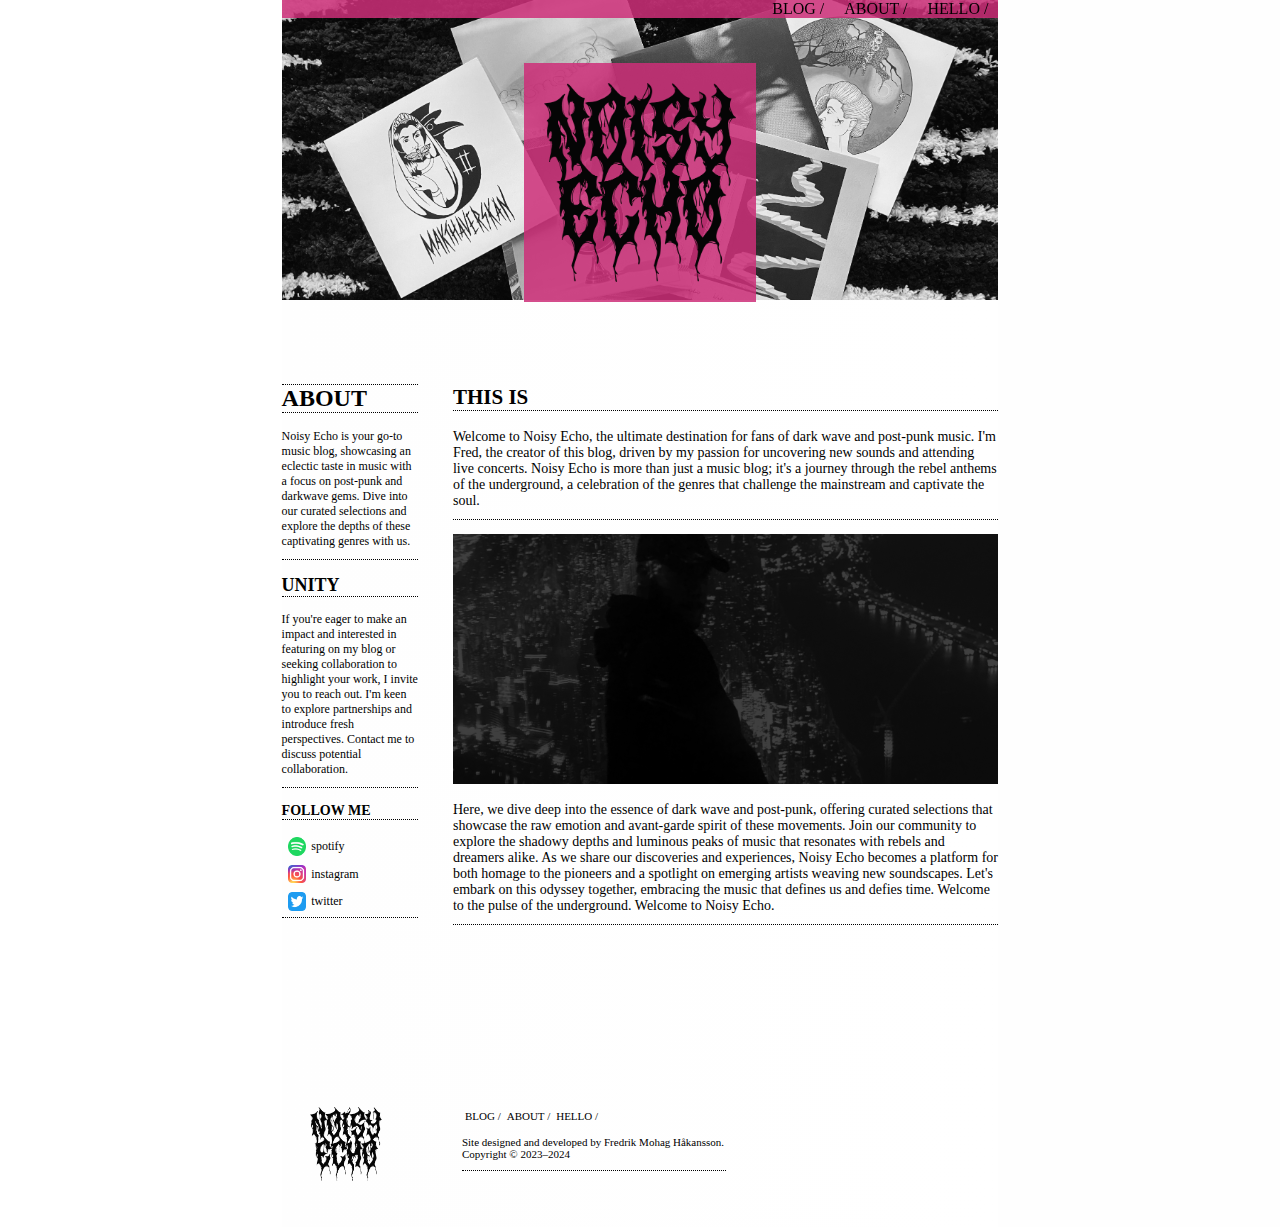
==== about.html @ 01b757f7 "latest" ====
<!DOCTYPE html>
<html lang="en">
  <head>
    <meta charset="UTF-8" />
    <meta http-equiv="X-UA-Compatible" content="IE=edge" />
    <meta name="viewport" content="width=device-width, initial-scale=1.0" />
    <title>NOIZY - Dark Wave and Post-Punk Music Journey</title>

    <meta
      name="description"
      content="Embark on a Dark Wave and Post-Punk Odyssey. Explore the Rebel Anthems of the Underground with NOIZY."
    />

    <link rel="canonical" href="https://www.yourwebsite.com/" />

    <link rel="icon" href="/favicon.ico" type="image/x-icon" />

    <meta property="og:type" content="website" />
    <meta
      property="og:title"
      content="NOIZY - Dark Wave and Post-Punk Music Journey"
    />
    <meta
      property="og:description"
      content="Embark on a Dark Wave and Post-Punk Odyssey. Explore the Rebel Anthems of the Underground with NOIZY."
    />
    <meta
      property="og:image"
      content="https://www.yourwebsite.com/path/to/image.jpg"
    />
    <meta property="og:url" content="https://www.yourwebsite.com/" />

    <meta name="twitter:card" content="summary_large_image" />
    <meta
      name="twitter:title"
      content="NOIZY - Dark Wave and Post-Punk Music Journey"
    />
    <meta
      name="twitter:description"
      content="Embark on a Dark Wave and Post-Punk Odyssey. Explore the Rebel Anthems of the Underground with NOIZY."
    />
    <meta
      name="twitter:image"
      content="https://www.yourwebsite.com/path/to/twitter-image.jpg"
    />
    <link rel="preload" href="/CSS/styles.css" as="style" />
    <link rel="preload" href="/CSS/media.css" as="style" />
    <link href="/CSS/styles.css" rel="stylesheet" />
    <link href="/CSS/media.css" rel="stylesheet" />
    <!-- Hotjar Tracking Code for NOiZY ECHO -->
    <script>
      (function (h, o, t, j, a, r) {
        h.hj =
          h.hj ||
          function () {
            (h.hj.q = h.hj.q || []).push(arguments);
          };
        h._hjSettings = { hjid: 3864520, hjsv: 6 };
        a = o.getElementsByTagName("head")[0];
        r = o.createElement("script");
        r.async = 1;
        r.src = t + h._hjSettings.hjid + j + h._hjSettings.hjsv;
        a.appendChild(r);
      })(window, document, "https://static.hotjar.com/c/hotjar-", ".js?sv=");
    </script>
  </head>

  <body>
    <header>
      <nav id="stickyMenu" class="menu-container">
        <a href="blog.html" class="active">BLOG /</a>
        <a href="about.html" class="active">ABOUT /</a>
        <a href="hello.html" class="active">HELLO /</a>
      </nav>
    </header>
    <img
      class="hello-image"
      src="images/hello-image.jpeg"
      alt="Background image vinyl"
    />
    <div class="noizy-container">
      <img
        class="logo-image"
        src="images/logo.png"
        alt="Blog logo"
        id="logoImage"
      />
    </div>
    <div class="main-container">
      <div class="left-info">
        <h1>ABOUT</h1>
        <p>
          Noisy Echo is your go-to music blog, showcasing an eclectic taste in
          music with a focus on post-punk and darkwave gems. Dive into our
          curated selections and explore the depths of these captivating genres
          with us.
        </p>
        <h2>UNITY</h2>
        <p>
          If you're eager to make an impact and interested in featuring on my
          blog or seeking collaboration to highlight your work, I invite you to
          reach out. I'm keen to explore partnerships and introduce fresh
          perspectives. Contact me to discuss potential collaboration.
        </p>
        <h3>FOLLOW ME</h3>
        <div class="social-container">
          <div class="icon-with-text">
            <a
              href="https://open.spotify.com/playlist/1L7BJdzSOcYXVCNUEA7oBr?si=C69chwOAQ4y44TJrGymy6A&pi=e-hq9MyttwQX-A"
              target="_blank"
            >
              <img src="images/spotify.png" alt="spotify" class="socials" />
              <span class="text">spotify</span>
            </a>
          </div>

          <div class="icon-with-text">
            <a
              href="https://www.instagram.com/fyrklang?igsh=MXF0a2hxem05bndqdg%3D%3D&utm_source=qr"
              target="_blank"
            >
              <img src="images/instagram.png" alt="instagram" class="socials" />
              <span class="text">instagram</span>
            </a>
          </div>

          <div class="icon-with-text">
            <a href="https://twitter.com/?lang=sv" target="_blank">
              <img src="images/twitter.png" alt="twitter" class="socials" />
              <span class="text">twitter</span>
            </a>
          </div>
        </div>
      </div>

      <div class="main-info">
        <h2>THIS IS</h2>
        <p>
          Welcome to Noisy Echo, the ultimate destination for fans of dark wave
          and post-punk music. I'm Fred, the creator of this blog, driven by my
          passion for uncovering new sounds and attending live concerts. Noisy
          Echo is more than just a music blog; it's a journey through the rebel
          anthems of the underground, a celebration of the genres that challenge
          the mainstream and captivate the soul.
        </p>
        <img
          class="about-image"
          src="images/about%20image2.jpg"
          alt="Image showcasing the blog's creater"
        />
        <p>
          Here, we dive deep into the essence of dark wave and post-punk,
          offering curated selections that showcase the raw emotion and
          avant-garde spirit of these movements. Join our community to explore
          the shadowy depths and luminous peaks of music that resonates with
          rebels and dreamers alike. As we share our discoveries and
          experiences, Noisy Echo becomes a platform for both homage to the
          pioneers and a spotlight on emerging artists weaving new soundscapes.
          Let's embark on this odyssey together, embracing the music that
          defines us and defies time. Welcome to the pulse of the underground.
          Welcome to Noisy Echo.
        </p>
      </div>
    </div>
    <iframe
      src="https://open.spotify.com/embed/playlist/1L7BJdzSOcYXVCNUEA7oBr"
      class="spotify-embed"
      allow="encrypted-media"
    ></iframe>
    <footer>
      <div class="footer-container">
        <img
          class="footer-logo"
          src="images/logo.png"
          alt="blog image footer"
          id="footerImage"
        />
        <div class="footer-text">
          <div class="footer-menu">
            <a href="blog.html" class="active">BLOG /</a>
            <a href="about.html" class="active">ABOUT /</a>
            <a href="hello.html" class="active">HELLO /</a>
          </div>
          <p>
            Site designed and developed by Fredrik Mohag Håkansson. Copyright ©
            2023–2024
          </p>
        </div>
      </div>
      <div class="footer-icons">
        <div class="icons-footer">
          <a
            href="https://open.spotify.com/playlist/1L7BJdzSOcYXVCNUEA7oBr?si=C69chwOAQ4y44TJrGymy6A&pi=e-hq9MyttwQX-A"
            target="_blank"
          >
            <img
              src="images/spotify.png"
              alt="spotify"
              class="footer-socials"
            />
          </a>
        </div>
        <div class="icons-footer">
          <a
            href="https://www.instagram.com/fyrklang?igsh=MXF0a2hxem05bndqdg%3D%3D&utm_source=qr"
            target="_blank"
          >
            <img
              src="images/instagram.png"
              alt="instagram"
              class="footer-socials"
            />
          </a>
        </div>
        <div class="icons-footer">
          <a href="https://twitter.com/?lang=sv" target="_blank">
            <img
              src="images/twitter.png"
              alt="twitter"
              class="footer-socials"
            />
          </a>
        </div>
      </div>
    </footer>
    <script src="JS/logo.js"></script>
  </body>
</html>
---- CSS/styles.css ----
body,
html {
  background-image: linear-gradient(
    to right,
    rgb(255, 255, 255) 22%,
    rgb(254, 254, 254) 22%,
    rgb(255, 255, 255) 78%,
    rgb(254, 254, 254) 78%
  );
  height: 100%;
  margin: 0 auto;
  padding: 0 auto;
}
p {
  border-bottom: 1px dotted black;
  padding-bottom: 10px;
}

h1 {
  border-bottom: 1px dotted black;
  border-top: 1px dotted black;
}
h2,
h3 {
  border-bottom: 1px dotted black;
}

/* JS:style */
.post {
  margin-bottom: 100px;
}
.read-more-link {
  float: right;
  border-bottom: 1px dotted black;
}

header {
  background-color: rgba(205, 47, 121, 0.854);
  margin-left: 22%;
  margin-right: 22%;
  position: relative;
}

nav.menu-container {
  display: flex;
  justify-content: flex-end;
  width: 56%;
  position: fixed;
  background-color: rgba(205, 47, 121, 0.854);
  z-index: 1000;
  transition: top 0.3s;
}

nav.menu-container a {
  display: flex;
  margin: 0 10px;
  text-decoration: none;
  color: black;
  font-size: 16px;
}

.logo-container {
  display: flex;
  position: absolute;
  z-index: 2;
  margin-top: -13%;
  margin-left: 22%;
  margin-right: 22%;
  margin-bottom: 5%;
}

.logo-image {
  background-color: rgba(205, 47, 121, 0.854);
  width: 15%;
  height: 15%;
  margin-top: -19%;
  padding: 20px;
  cursor: pointer;
  z-index: 3;
}
.noizy-container {
  display: flex;
  justify-content: center;
  align-items: center;
}
/* footer */
footer {
  margin-left: 22%;
  margin-right: 22%;
}
.footer-container {
  display: flex;
}
.footer-logo {
  width: 10%;
  height: 10%;
  margin-left: 4%;
  margin-top: 2%;
  cursor: pointer;
}
.footer-text {
  font-size: 11px;
  padding-left: 80px;
  margin-top: 2%;
  margin-right: 38%;
}
.footer-menu {
  display: flex;
}
.footer-menu a {
  color: black;
  text-decoration: none;
}

.main-container {
  display: flex;
  margin-left: 22%;
  margin-right: 22%;
  margin-top: 5%;
  height: auto;
  margin-bottom: 12%;
}
.main-info {
  flex: 4;
  font-size: 14px;
  padding-left: 15px;
}
.main-info p {
  text-align: left;
}
.bottom-text {
  display: flex;
  justify-content: space-between;
  align-items: center;
}
.back-top,
.back-index {
  cursor: pointer;
}

.left-info {
  flex: 1;
  font-size: 12px;
  text-align: left;
  padding-right: 20px;
}
.social-container {
  border-bottom: 1px dotted black;
  text-align: left;
}

.socials {
  width: 15%;
  height: 15%;
  margin-right: 5px;
}

.icon-with-text,
a {
  display: flex;
  align-items: center;
  margin: 3px;
  text-decoration: none;
  text-align: left;
  color: black;
}
.right-info {
  flex: 1;
  font-size: 10px;
  padding-right: 5px;
}

.dates {
  position: relative;
  display: inline-block;
  top: -340px;
  left: 500px;
}
/* Spotify playlist */
.spotify-embed {
  position: absolute;

  right: 3%;
  width: 30%;
  height: 15%;
  border: none;
}
.newsletter-container {
  position: fixed;
  left: 50%;
  top: 20%;
  width: 300px;
  background-color: white;
  padding: 20px;
  box-shadow: 0px 0px 10px 0px rgba(0, 0, 0, 0.5);
  z-index: 1001;
  transform: translateX(-50%);
}
#overlay {
  position: fixed;
  top: 0;
  left: 0;
  width: 100%;
  height: 100%;
  background-color: rgba(0, 0, 0, 0.5);
  z-index: 1000;
}
.closing-tag {
  width: 20px;
  height: 20px;
  position: absolute;
  top: 10px;
  right: 10px;
  cursor: pointer;
}

/* Contact form */
.form-container {
  display: flex;
  justify-content: center; /* Center the content horizontally */
  padding: 20px;
}

form {
  max-width: 250px;
}

input[type="text"],
input[type="email"],
textarea {
  width: 100%;
  padding: 8px;
  margin-bottom: 5px;
  border: 1px dotted black;
  border-radius: 5px;
  font-size: 1em;
}

label {
  display: block;
  margin-bottom: 5px;
  font-size: 0.875em;
}

.error {
  color: rgba(205, 47, 122, 1);
  font-size: 0.75em;
}

button {
  margin-bottom: 50%;
  background-color: black;
  color: white;
  padding: 8px 16px;
  border: none;
  border-radius: 5px;
  cursor: pointer;
  font-size: 0.875em;
}

button:hover {
  background-color: rgba(205, 47, 122, 1);
}

/* Carousel */
.carousel {
  position: relative;
  max-width: 600px;
  overflow: hidden;
  margin-bottom: 100px;
}

.carousel-slides .slide {
  position: relative;
  width: 100%;
  text-align: center;
}

.carousel-slides .slide img {
  width: 101%;
  height: 400px;
  object-fit: cover;
}
.title-overlay {
  position: absolute;
  top: 50%;
  left: 3px;
  width: 100%;
  background-color: rgba(152, 128, 128, 0.5);
  color: rgb(0, 0, 0);
  padding: 10px;
  text-align: center;
  overflow: hidden;
  white-space: nowrap;
  text-overflow: ellipsis;
  transform: translateY(-50%);
}

.prev,
.next {
  cursor: pointer;
  position: absolute;
  top: 50%;
  transform: translateY(-50%);
  background-color: rgba(197, 116, 173, 0.5);
  color: rgb(5, 5, 5);
  border: none;
  padding: 10px;
  z-index: 100;
}

.prev {
  left: 3px;
}
.next {
  right: 0px;
}

/* Images */
.hello-image {
  position: relative;
  z-index: 1;
  margin-left: 22%;
  width: 56%;
  height: 300px;
  filter: grayscale(100%);
  transition: filter 1s ease;
}

.hello-image:hover {
  filter: grayscale(0%);
}
img {
  width: 100%;
  height: 100%;
  object-fit: cover;
}
/* About */
.about-image {
  width: 100%;
  height: 250px;
  filter: grayscale(100%) brightness(25%);
  transition: filter 2s ease;
}
.about-image:hover {
  filter: grayscale(0%);
}
img {
  width: 100%;
  height: 100%;
  object-fit: cover;
}
#scrollToTopContainer {
  position: fixed;
  bottom: 5px;
  left: 50%;
  transform: translateX(-50%);
  cursor: pointer;
  z-index: 1000;
}

#scrollToTopImage {
  width: 30px;
  height: 30px;
  display: block;
}
---- CSS/media.css ----
@media (max-width: 768px) {
  header {
    margin-left: 0%;
    margin-right: 0%;
  }
  nav.menu-container {
    width: 100%;
  }
  .hello-image {
    margin-left: 0%;
    width: 100%;
  }
  .logo-image {
    width: 40%;
    height: 40%;
    margin-top: -80%;
  }
  .logo-container {
    margin-left: 0%;
    margin-right: 0%;
  }

  /* footer */
  footer {
    margin-left: 0%;
    margin-right: 0%;
  }
  .footer-text {
    font-size: 11px;
    margin-right: 10%;
    padding-left: 20px;
  }
  .footer-logo {
    margin-top: 3%;
  }
  .footer-icons {
    display: flex;
    margin-left: 210px;
    margin-top: -76px;
  }
  .icons-footer {
    margin: 0 13px;
  }
  .footer-socials {
    width: 10px;
    height: auto;
    display: inline-block;
  }
  .main-container {
    margin-top: 10%;
    margin-left: 0%;
    margin-right: 4%;
  }
  .left-info {
    display: none;
  }

  /* Spotify playlist */
  .spotify-embed {
    display: none;
  }
  /* Newsletter */
  .newsletter-container {
    width: 180px;
    padding: 30px;
  }
  /* Carousel */
  .title-overlay {
    width: 92%;
  }

  .modal-content {
    width: 100%;
    height: 40%;
    position: absolute;
    top: 50%;
    left: 50%;
    transform: translate(-50%, -50%);
    -webkit-transform: translate(-50%, -50%);
  }
  #scrollToTopContainer {
    position: fixed;
    bottom: 2px;
    right: 50%;
  }
}
@media (min-width: 768px) {
  .footer-icons {
    display: none;
  }
}
---- CSS/styles.css ----
body,
html {
  background-image: linear-gradient(
    to right,
    rgb(255, 255, 255) 22%,
    rgb(254, 254, 254) 22%,
    rgb(255, 255, 255) 78%,
    rgb(254, 254, 254) 78%
  );
  height: 100%;
  margin: 0 auto;
  padding: 0 auto;
}
p {
  border-bottom: 1px dotted black;
  padding-bottom: 10px;
}

h1 {
  border-bottom: 1px dotted black;
  border-top: 1px dotted black;
}
h2,
h3 {
  border-bottom: 1px dotted black;
}

/* JS:style */
.post {
  margin-bottom: 100px;
}
.read-more-link {
  float: right;
  border-bottom: 1px dotted black;
}

header {
  background-color: rgba(205, 47, 121, 0.854);
  margin-left: 22%;
  margin-right: 22%;
  position: relative;
}

nav.menu-container {
  display: flex;
  justify-content: flex-end;
  width: 56%;
  position: fixed;
  background-color: rgba(205, 47, 121, 0.854);
  z-index: 1000;
  transition: top 0.3s;
}

nav.menu-container a {
  display: flex;
  margin: 0 10px;
  text-decoration: none;
  color: black;
  font-size: 16px;
}

.logo-container {
  display: flex;
  position: absolute;
  z-index: 2;
  margin-top: -13%;
  margin-left: 22%;
  margin-right: 22%;
  margin-bottom: 5%;
}

.logo-image {
  background-color: rgba(205, 47, 121, 0.854);
  width: 15%;
  height: 15%;
  margin-top: -19%;
  padding: 20px;
  cursor: pointer;
  z-index: 3;
}
.noizy-container {
  display: flex;
  justify-content: center;
  align-items: center;
}
/* footer */
footer {
  margin-left: 22%;
  margin-right: 22%;
}
.footer-container {
  display: flex;
}
.footer-logo {
  width: 10%;
  height: 10%;
  margin-left: 4%;
  margin-top: 2%;
  cursor: pointer;
}
.footer-text {
  font-size: 11px;
  padding-left: 80px;
  margin-top: 2%;
  margin-right: 38%;
}
.footer-menu {
  display: flex;
}
.footer-menu a {
  color: black;
  text-decoration: none;
}

.main-container {
  display: flex;
  margin-left: 22%;
  margin-right: 22%;
  margin-top: 5%;
  height: auto;
  margin-bottom: 12%;
}
.main-info {
  flex: 4;
  font-size: 14px;
  padding-left: 15px;
}
.main-info p {
  text-align: left;
}
.bottom-text {
  display: flex;
  justify-content: space-between;
  align-items: center;
}
.back-top,
.back-index {
  cursor: pointer;
}

.left-info {
  flex: 1;
  font-size: 12px;
  text-align: left;
  padding-right: 20px;
}
.social-container {
  border-bottom: 1px dotted black;
  text-align: left;
}

.socials {
  width: 15%;
  height: 15%;
  margin-right: 5px;
}

.icon-with-text,
a {
  display: flex;
  align-items: center;
  margin: 3px;
  text-decoration: none;
  text-align: left;
  color: black;
}
.right-info {
  flex: 1;
  font-size: 10px;
  padding-right: 5px;
}

.dates {
  position: relative;
  display: inline-block;
  top: -340px;
  left: 500px;
}
/* Spotify playlist */
.spotify-embed {
  position: absolute;

  right: 3%;
  width: 30%;
  height: 15%;
  border: none;
}
.newsletter-container {
  position: fixed;
  left: 50%;
  top: 20%;
  width: 300px;
  background-color: white;
  padding: 20px;
  box-shadow: 0px 0px 10px 0px rgba(0, 0, 0, 0.5);
  z-index: 1001;
  transform: translateX(-50%);
}
#overlay {
  position: fixed;
  top: 0;
  left: 0;
  width: 100%;
  height: 100%;
  background-color: rgba(0, 0, 0, 0.5);
  z-index: 1000;
}
.closing-tag {
  width: 20px;
  height: 20px;
  position: absolute;
  top: 10px;
  right: 10px;
  cursor: pointer;
}

/* Contact form */
.form-container {
  display: flex;
  justify-content: center; /* Center the content horizontally */
  padding: 20px;
}

form {
  max-width: 250px;
}

input[type="text"],
input[type="email"],
textarea {
  width: 100%;
  padding: 8px;
  margin-bottom: 5px;
  border: 1px dotted black;
  border-radius: 5px;
  font-size: 1em;
}

label {
  display: block;
  margin-bottom: 5px;
  font-size: 0.875em;
}

.error {
  color: rgba(205, 47, 122, 1);
  font-size: 0.75em;
}

button {
  margin-bottom: 50%;
  background-color: black;
  color: white;
  padding: 8px 16px;
  border: none;
  border-radius: 5px;
  cursor: pointer;
  font-size: 0.875em;
}

button:hover {
  background-color: rgba(205, 47, 122, 1);
}

/* Carousel */
.carousel {
  position: relative;
  max-width: 600px;
  overflow: hidden;
  margin-bottom: 100px;
}

.carousel-slides .slide {
  position: relative;
  width: 100%;
  text-align: center;
}

.carousel-slides .slide img {
  width: 101%;
  height: 400px;
  object-fit: cover;
}
.title-overlay {
  position: absolute;
  top: 50%;
  left: 3px;
  width: 100%;
  background-color: rgba(152, 128, 128, 0.5);
  color: rgb(0, 0, 0);
  padding: 10px;
  text-align: center;
  overflow: hidden;
  white-space: nowrap;
  text-overflow: ellipsis;
  transform: translateY(-50%);
}

.prev,
.next {
  cursor: pointer;
  position: absolute;
  top: 50%;
  transform: translateY(-50%);
  background-color: rgba(197, 116, 173, 0.5);
  color: rgb(5, 5, 5);
  border: none;
  padding: 10px;
  z-index: 100;
}

.prev {
  left: 3px;
}
.next {
  right: 0px;
}

/* Images */
.hello-image {
  position: relative;
  z-index: 1;
  margin-left: 22%;
  width: 56%;
  height: 300px;
  filter: grayscale(100%);
  transition: filter 1s ease;
}

.hello-image:hover {
  filter: grayscale(0%);
}
img {
  width: 100%;
  height: 100%;
  object-fit: cover;
}
/* About */
.about-image {
  width: 100%;
  height: 250px;
  filter: grayscale(100%) brightness(25%);
  transition: filter 2s ease;
}
.about-image:hover {
  filter: grayscale(0%);
}
img {
  width: 100%;
  height: 100%;
  object-fit: cover;
}
#scrollToTopContainer {
  position: fixed;
  bottom: 5px;
  left: 50%;
  transform: translateX(-50%);
  cursor: pointer;
  z-index: 1000;
}

#scrollToTopImage {
  width: 30px;
  height: 30px;
  display: block;
}
---- CSS/media.css ----
@media (max-width: 768px) {
  header {
    margin-left: 0%;
    margin-right: 0%;
  }
  nav.menu-container {
    width: 100%;
  }
  .hello-image {
    margin-left: 0%;
    width: 100%;
  }
  .logo-image {
    width: 40%;
    height: 40%;
    margin-top: -80%;
  }
  .logo-container {
    margin-left: 0%;
    margin-right: 0%;
  }

  /* footer */
  footer {
    margin-left: 0%;
    margin-right: 0%;
  }
  .footer-text {
    font-size: 11px;
    margin-right: 10%;
    padding-left: 20px;
  }
  .footer-logo {
    margin-top: 3%;
  }
  .footer-icons {
    display: flex;
    margin-left: 210px;
    margin-top: -76px;
  }
  .icons-footer {
    margin: 0 13px;
  }
  .footer-socials {
    width: 10px;
    height: auto;
    display: inline-block;
  }
  .main-container {
    margin-top: 10%;
    margin-left: 0%;
    margin-right: 4%;
  }
  .left-info {
    display: none;
  }

  /* Spotify playlist */
  .spotify-embed {
    display: none;
  }
  /* Newsletter */
  .newsletter-container {
    width: 180px;
    padding: 30px;
  }
  /* Carousel */
  .title-overlay {
    width: 92%;
  }

  .modal-content {
    width: 100%;
    height: 40%;
    position: absolute;
    top: 50%;
    left: 50%;
    transform: translate(-50%, -50%);
    -webkit-transform: translate(-50%, -50%);
  }
  #scrollToTopContainer {
    position: fixed;
    bottom: 2px;
    right: 50%;
  }
}
@media (min-width: 768px) {
  .footer-icons {
    display: none;
  }
}
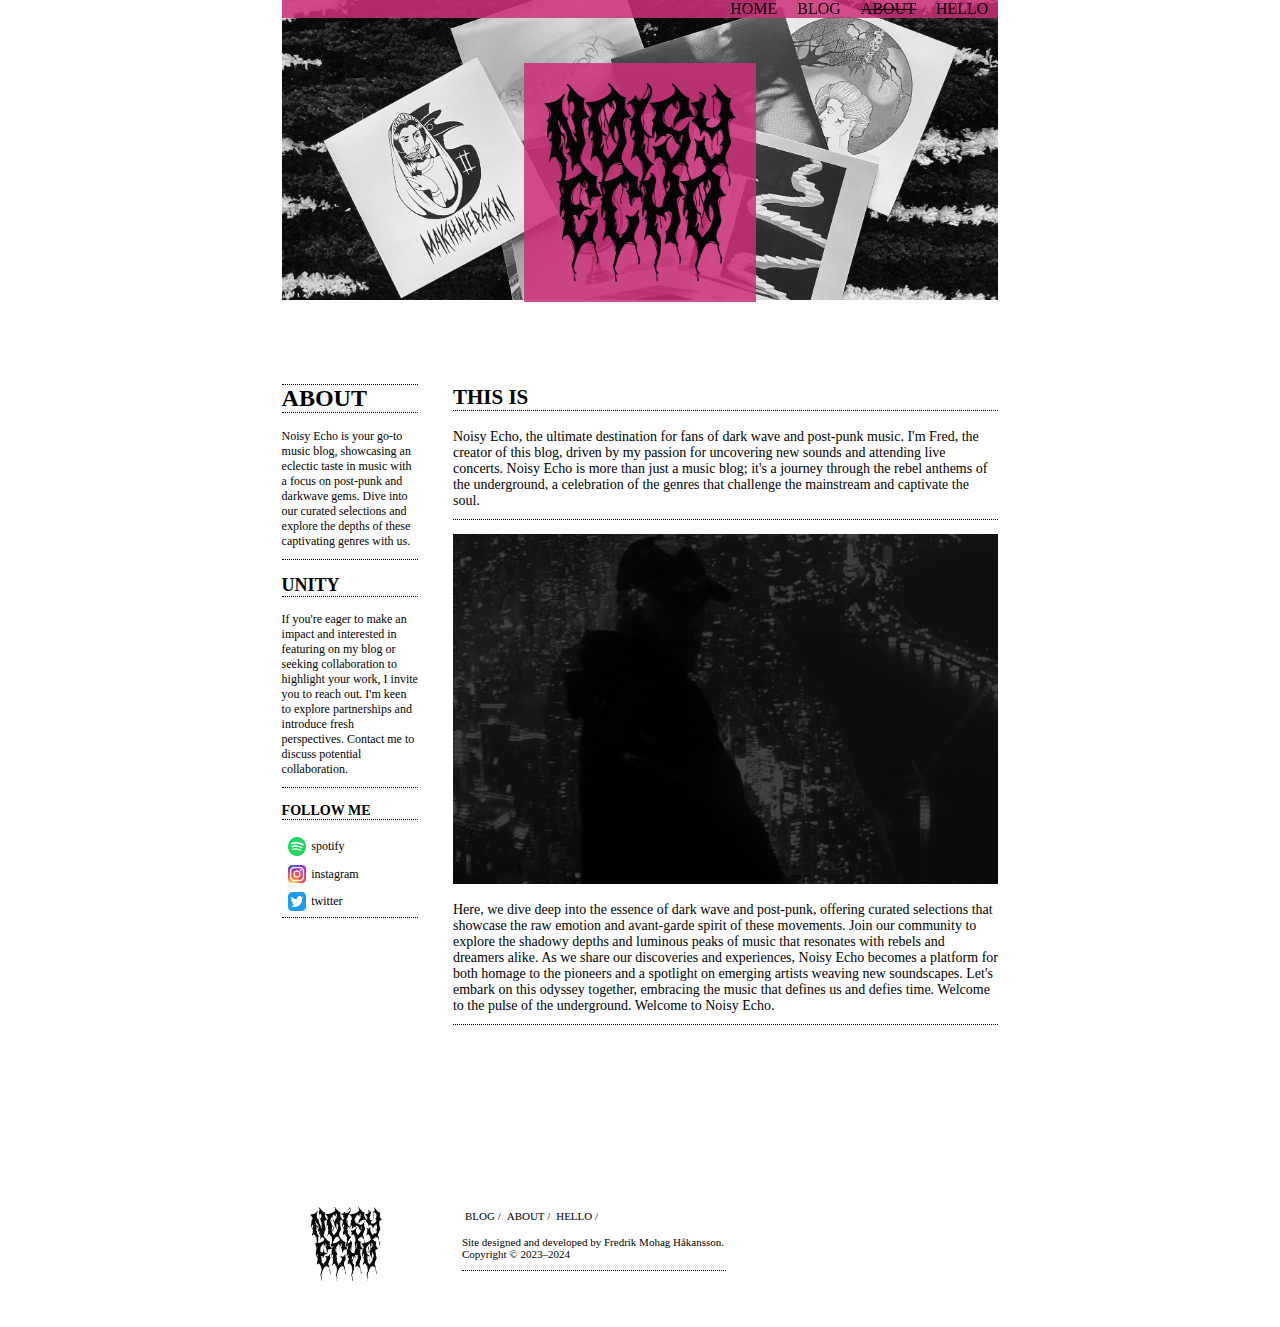
==== commit 155c36ae: "latest" ====
--- a/about.html
+++ b/about.html
@@ -5,16 +5,12 @@
     <meta http-equiv="X-UA-Compatible" content="IE=edge" />
     <meta name="viewport" content="width=device-width, initial-scale=1.0" />
     <title>NOIZY - Dark Wave and Post-Punk Music Journey</title>
-
     <meta
       name="description"
       content="Embark on a Dark Wave and Post-Punk Odyssey. Explore the Rebel Anthems of the Underground with NOIZY."
     />
-
     <link rel="canonical" href="https://www.yourwebsite.com/" />
-
     <link rel="icon" href="/favicon.ico" type="image/x-icon" />
-
     <meta property="og:type" content="website" />
     <meta
       property="og:title"
@@ -29,7 +25,6 @@
       content="https://www.yourwebsite.com/path/to/image.jpg"
     />
     <meta property="og:url" content="https://www.yourwebsite.com/" />
-
     <meta name="twitter:card" content="summary_large_image" />
     <meta
       name="twitter:title"
@@ -66,19 +61,21 @@
   </head>
 
   <body>
-    <header>
-      <nav id="stickyMenu" class="menu-container">
-        <a href="blog.html" class="active">BLOG /</a>
-        <a href="about.html" class="active">ABOUT /</a>
-        <a href="hello.html" class="active">HELLO /</a>
+    <header role="banner">
+      <nav id="stickyMenu" class="menu-container" role="navigation">
+        <a href="index.html" class="home-page">HOME</a>
+        <a href="blog.html" class="blog-page">BLOG</a>
+        <a href="about.html" class="crossed-page">ABOUT</a>
+        <a href="hello.html" class="hello-page">HELLO</a>
       </nav>
     </header>
     <img
       class="hello-image"
       src="images/hello-image.jpeg"
       alt="Background image vinyl"
-    />
-    <div class="noizy-container">
+      aria-hidden="true"
+    />
+    <div class="noizy-container" role="banner">
       <img
         class="logo-image"
         src="images/logo.png"
@@ -86,7 +83,7 @@
         id="logoImage"
       />
     </div>
-    <div class="main-container">
+    <div class="main-container" role="main">
       <div class="left-info">
         <h1>ABOUT</h1>
         <p>
@@ -108,6 +105,7 @@
             <a
               href="https://open.spotify.com/playlist/1L7BJdzSOcYXVCNUEA7oBr?si=C69chwOAQ4y44TJrGymy6A&pi=e-hq9MyttwQX-A"
               target="_blank"
+              aria-label="spotify"
             >
               <img src="images/spotify.png" alt="spotify" class="socials" />
               <span class="text">spotify</span>
@@ -118,6 +116,7 @@
             <a
               href="https://www.instagram.com/fyrklang?igsh=MXF0a2hxem05bndqdg%3D%3D&utm_source=qr"
               target="_blank"
+              aria-label="instagram"
             >
               <img src="images/instagram.png" alt="instagram" class="socials" />
               <span class="text">instagram</span>
@@ -125,7 +124,11 @@
           </div>
 
           <div class="icon-with-text">
-            <a href="https://twitter.com/?lang=sv" target="_blank">
+            <a
+              href="https://twitter.com/?lang=sv"
+              target="_blank"
+              aria-label="twitter"
+            >
               <img src="images/twitter.png" alt="twitter" class="socials" />
               <span class="text">twitter</span>
             </a>
@@ -133,11 +136,11 @@
         </div>
       </div>
 
-      <div class="main-info">
-        <h2>THIS IS</h2>
-        <p>
-          Welcome to Noisy Echo, the ultimate destination for fans of dark wave
-          and post-punk music. I'm Fred, the creator of this blog, driven by my
+      <div class="main-info" role="region" aria-labelledby="main-content">
+        <h2 id="main-content">THIS IS</h2>
+        <p>
+          Noisy Echo, the ultimate destination for fans of dark wave and
+          post-punk music. I'm Fred, the creator of this blog, driven by my
           passion for uncovering new sounds and attending live concerts. Noisy
           Echo is more than just a music blog; it's a journey through the rebel
           anthems of the underground, a celebration of the genres that challenge
@@ -146,7 +149,7 @@
         <img
           class="about-image"
           src="images/about%20image2.jpg"
-          alt="Image showcasing the blog's creater"
+          alt="Image showcasing the blog's creator"
         />
         <p>
           Here, we dive deep into the essence of dark wave and post-punk,
@@ -166,8 +169,9 @@
       src="https://open.spotify.com/embed/playlist/1L7BJdzSOcYXVCNUEA7oBr"
       class="spotify-embed"
       allow="encrypted-media"
+      aria-hidden="true"
     ></iframe>
-    <footer>
+    <footer role="contentinfo">
       <div class="footer-container">
         <img
           class="footer-logo"
@@ -176,7 +180,7 @@
           id="footerImage"
         />
         <div class="footer-text">
-          <div class="footer-menu">
+          <div class="footer-menu" role="navigation">
             <a href="blog.html" class="active">BLOG /</a>
             <a href="about.html" class="active">ABOUT /</a>
             <a href="hello.html" class="active">HELLO /</a>
@@ -192,6 +196,7 @@
           <a
             href="https://open.spotify.com/playlist/1L7BJdzSOcYXVCNUEA7oBr?si=C69chwOAQ4y44TJrGymy6A&pi=e-hq9MyttwQX-A"
             target="_blank"
+            aria-label="spotify"
           >
             <img
               src="images/spotify.png"
@@ -204,6 +209,7 @@
           <a
             href="https://www.instagram.com/fyrklang?igsh=MXF0a2hxem05bndqdg%3D%3D&utm_source=qr"
             target="_blank"
+            aria-label="instagram"
           >
             <img
               src="images/instagram.png"
@@ -213,7 +219,11 @@
           </a>
         </div>
         <div class="icons-footer">
-          <a href="https://twitter.com/?lang=sv" target="_blank">
+          <a
+            href="https://twitter.com/?lang=sv"
+            target="_blank"
+            aria-label="twitter"
+          >
             <img
               src="images/twitter.png"
               alt="twitter"
--- a/CSS/styles.css
+++ b/CSS/styles.css
@@ -1,12 +1,5 @@
 body,
 html {
-  background-image: linear-gradient(
-    to right,
-    rgb(255, 255, 255) 22%,
-    rgb(254, 254, 254) 22%,
-    rgb(255, 255, 255) 78%,
-    rgb(254, 254, 254) 78%
-  );
   height: 100%;
   margin: 0 auto;
   padding: 0 auto;
@@ -33,7 +26,14 @@
   float: right;
   border-bottom: 1px dotted black;
 }
-
+.post-image {
+  height: 350px;
+  filter: grayscale(100%);
+  transition: filter 1s ease;
+}
+.post-image:hover {
+  filter: grayscale(0%);
+}
 header {
   background-color: rgba(205, 47, 121, 0.854);
   margin-left: 22%;
@@ -58,6 +58,9 @@
   color: black;
   font-size: 16px;
 }
+.menu-container .crossed-page {
+  text-decoration: line-through;
+}
 
 .logo-container {
   display: flex;
@@ -144,6 +147,7 @@
   text-align: left;
   padding-right: 20px;
 }
+
 .social-container {
   border-bottom: 1px dotted black;
   text-align: left;
@@ -217,7 +221,7 @@
 /* Contact form */
 .form-container {
   display: flex;
-  justify-content: center; /* Center the content horizontally */
+  justify-content: center;
   padding: 20px;
 }
 
@@ -338,7 +342,7 @@
 /* About */
 .about-image {
   width: 100%;
-  height: 250px;
+  height: 350px;
   filter: grayscale(100%) brightness(25%);
   transition: filter 2s ease;
 }
--- a/CSS/media.css
+++ b/CSS/media.css
@@ -6,6 +6,10 @@
   nav.menu-container {
     width: 100%;
   }
+  .post-image {
+    filter: none; /* Remove grayscale filter */
+  }
+
   .hello-image {
     margin-left: 0%;
     width: 100%;
@@ -13,7 +17,7 @@
   .logo-image {
     width: 40%;
     height: 40%;
-    margin-top: -80%;
+    margin-top: -70%;
   }
   .logo-container {
     margin-left: 0%;
--- a/CSS/styles.css
+++ b/CSS/styles.css
@@ -1,12 +1,5 @@
 body,
 html {
-  background-image: linear-gradient(
-    to right,
-    rgb(255, 255, 255) 22%,
-    rgb(254, 254, 254) 22%,
-    rgb(255, 255, 255) 78%,
-    rgb(254, 254, 254) 78%
-  );
   height: 100%;
   margin: 0 auto;
   padding: 0 auto;
@@ -33,7 +26,14 @@
   float: right;
   border-bottom: 1px dotted black;
 }
-
+.post-image {
+  height: 350px;
+  filter: grayscale(100%);
+  transition: filter 1s ease;
+}
+.post-image:hover {
+  filter: grayscale(0%);
+}
 header {
   background-color: rgba(205, 47, 121, 0.854);
   margin-left: 22%;
@@ -58,6 +58,9 @@
   color: black;
   font-size: 16px;
 }
+.menu-container .crossed-page {
+  text-decoration: line-through;
+}
 
 .logo-container {
   display: flex;
@@ -144,6 +147,7 @@
   text-align: left;
   padding-right: 20px;
 }
+
 .social-container {
   border-bottom: 1px dotted black;
   text-align: left;
@@ -217,7 +221,7 @@
 /* Contact form */
 .form-container {
   display: flex;
-  justify-content: center; /* Center the content horizontally */
+  justify-content: center;
   padding: 20px;
 }
 
@@ -338,7 +342,7 @@
 /* About */
 .about-image {
   width: 100%;
-  height: 250px;
+  height: 350px;
   filter: grayscale(100%) brightness(25%);
   transition: filter 2s ease;
 }
--- a/CSS/media.css
+++ b/CSS/media.css
@@ -6,6 +6,10 @@
   nav.menu-container {
     width: 100%;
   }
+  .post-image {
+    filter: none; /* Remove grayscale filter */
+  }
+
   .hello-image {
     margin-left: 0%;
     width: 100%;
@@ -13,7 +17,7 @@
   .logo-image {
     width: 40%;
     height: 40%;
-    margin-top: -80%;
+    margin-top: -70%;
   }
   .logo-container {
     margin-left: 0%;
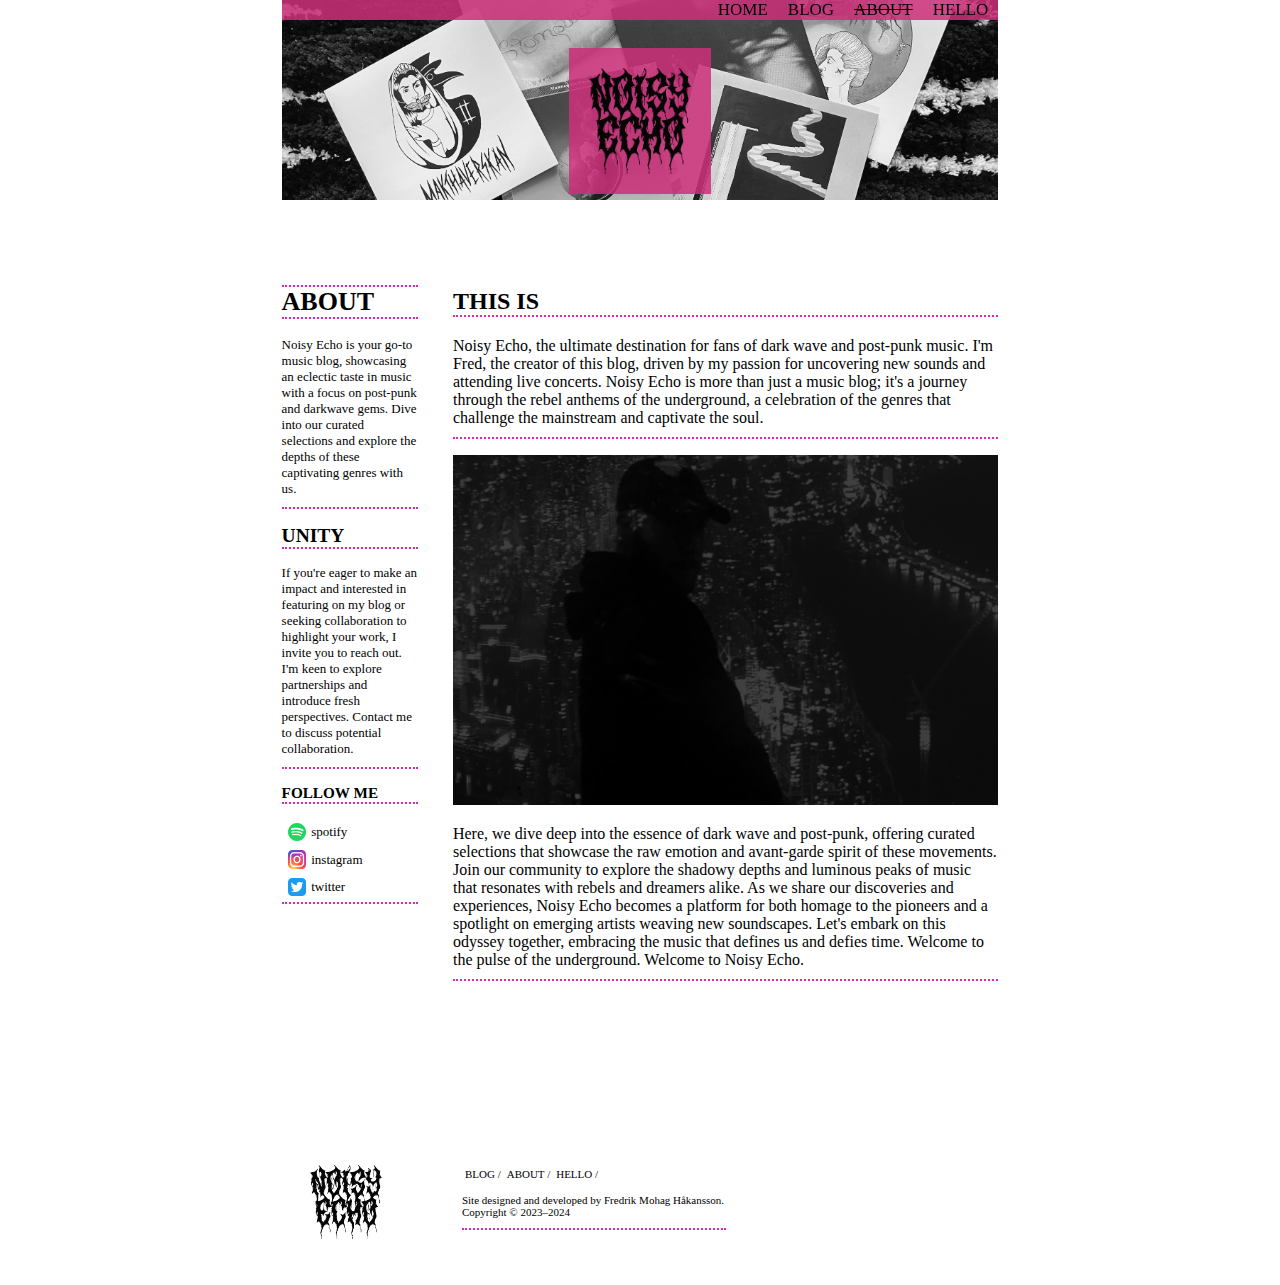
==== commit 20428f96: "latest" ====
--- a/about.html
+++ b/about.html
@@ -61,8 +61,8 @@
   </head>
 
   <body>
-    <header role="banner">
-      <nav id="stickyMenu" class="menu-container" role="navigation">
+    <header>
+      <nav id="stickyMenu" class="menu-container">
         <a href="index.html" class="home-page">HOME</a>
         <a href="blog.html" class="blog-page">BLOG</a>
         <a href="about.html" class="crossed-page">ABOUT</a>
@@ -171,7 +171,7 @@
       allow="encrypted-media"
       aria-hidden="true"
     ></iframe>
-    <footer role="contentinfo">
+    <footer>
       <div class="footer-container">
         <img
           class="footer-logo"
--- a/CSS/styles.css
+++ b/CSS/styles.css
@@ -5,26 +5,25 @@
   padding: 0 auto;
 }
 p {
-  border-bottom: 1px dotted black;
+  border-bottom: 2px dotted rgb(218, 40, 188);
   padding-bottom: 10px;
 }
 
 h1 {
-  border-bottom: 1px dotted black;
-  border-top: 1px dotted black;
+  border-bottom: 2px dotted rgb(218, 40, 188);
+  border-top: 2px dotted rgb(218, 40, 188);
 }
 h2,
 h3 {
-  border-bottom: 1px dotted black;
-}
-
+  border-bottom: 2px dotted rgb(218, 40, 188);
+}
 /* JS:style */
 .post {
   margin-bottom: 100px;
 }
 .read-more-link {
   float: right;
-  border-bottom: 1px dotted black;
+  border-bottom: 2px dotted rgb(218, 40, 188);
 }
 .post-image {
   height: 350px;
@@ -56,12 +55,32 @@
   margin: 0 10px;
   text-decoration: none;
   color: black;
-  font-size: 16px;
+  font-size: 17px;
 }
 .menu-container .crossed-page {
   text-decoration: line-through;
 }
 
+/* Images */
+.hello-image {
+  position: relative;
+  z-index: 1;
+  margin-left: 22%;
+  width: 56%;
+  height: 200px;
+  filter: grayscale(100%);
+  transition: filter 1s ease;
+}
+
+.hello-image:hover {
+  filter: grayscale(0%);
+}
+img {
+  width: 100%;
+  height: 100%;
+  object-fit: cover;
+}
+
 .logo-container {
   display: flex;
   position: absolute;
@@ -74,9 +93,9 @@
 
 .logo-image {
   background-color: rgba(205, 47, 121, 0.854);
-  width: 15%;
-  height: 15%;
-  margin-top: -19%;
+  width: 8%;
+  height: 8%;
+  margin-top: -13%;
   padding: 20px;
   cursor: pointer;
   z-index: 3;
@@ -125,7 +144,7 @@
 }
 .main-info {
   flex: 4;
-  font-size: 14px;
+  font-size: 16px;
   padding-left: 15px;
 }
 .main-info p {
@@ -143,13 +162,13 @@
 
 .left-info {
   flex: 1;
-  font-size: 12px;
+  font-size: 13px;
   text-align: left;
   padding-right: 20px;
 }
 
 .social-container {
-  border-bottom: 1px dotted black;
+  border-bottom: 2px dotted rgb(218, 40, 188);
   text-align: left;
 }
 
@@ -320,25 +339,6 @@
   right: 0px;
 }
 
-/* Images */
-.hello-image {
-  position: relative;
-  z-index: 1;
-  margin-left: 22%;
-  width: 56%;
-  height: 300px;
-  filter: grayscale(100%);
-  transition: filter 1s ease;
-}
-
-.hello-image:hover {
-  filter: grayscale(0%);
-}
-img {
-  width: 100%;
-  height: 100%;
-  object-fit: cover;
-}
 /* About */
 .about-image {
   width: 100%;
--- a/CSS/media.css
+++ b/CSS/media.css
@@ -15,9 +15,9 @@
     width: 100%;
   }
   .logo-image {
-    width: 40%;
-    height: 40%;
-    margin-top: -70%;
+    width: 30%;
+    height: 30%;
+    margin-top: -50%;
   }
   .logo-container {
     margin-left: 0%;
--- a/CSS/styles.css
+++ b/CSS/styles.css
@@ -5,26 +5,25 @@
   padding: 0 auto;
 }
 p {
-  border-bottom: 1px dotted black;
+  border-bottom: 2px dotted rgb(218, 40, 188);
   padding-bottom: 10px;
 }
 
 h1 {
-  border-bottom: 1px dotted black;
-  border-top: 1px dotted black;
+  border-bottom: 2px dotted rgb(218, 40, 188);
+  border-top: 2px dotted rgb(218, 40, 188);
 }
 h2,
 h3 {
-  border-bottom: 1px dotted black;
-}
-
+  border-bottom: 2px dotted rgb(218, 40, 188);
+}
 /* JS:style */
 .post {
   margin-bottom: 100px;
 }
 .read-more-link {
   float: right;
-  border-bottom: 1px dotted black;
+  border-bottom: 2px dotted rgb(218, 40, 188);
 }
 .post-image {
   height: 350px;
@@ -56,12 +55,32 @@
   margin: 0 10px;
   text-decoration: none;
   color: black;
-  font-size: 16px;
+  font-size: 17px;
 }
 .menu-container .crossed-page {
   text-decoration: line-through;
 }
 
+/* Images */
+.hello-image {
+  position: relative;
+  z-index: 1;
+  margin-left: 22%;
+  width: 56%;
+  height: 200px;
+  filter: grayscale(100%);
+  transition: filter 1s ease;
+}
+
+.hello-image:hover {
+  filter: grayscale(0%);
+}
+img {
+  width: 100%;
+  height: 100%;
+  object-fit: cover;
+}
+
 .logo-container {
   display: flex;
   position: absolute;
@@ -74,9 +93,9 @@
 
 .logo-image {
   background-color: rgba(205, 47, 121, 0.854);
-  width: 15%;
-  height: 15%;
-  margin-top: -19%;
+  width: 8%;
+  height: 8%;
+  margin-top: -13%;
   padding: 20px;
   cursor: pointer;
   z-index: 3;
@@ -125,7 +144,7 @@
 }
 .main-info {
   flex: 4;
-  font-size: 14px;
+  font-size: 16px;
   padding-left: 15px;
 }
 .main-info p {
@@ -143,13 +162,13 @@
 
 .left-info {
   flex: 1;
-  font-size: 12px;
+  font-size: 13px;
   text-align: left;
   padding-right: 20px;
 }
 
 .social-container {
-  border-bottom: 1px dotted black;
+  border-bottom: 2px dotted rgb(218, 40, 188);
   text-align: left;
 }
 
@@ -320,25 +339,6 @@
   right: 0px;
 }
 
-/* Images */
-.hello-image {
-  position: relative;
-  z-index: 1;
-  margin-left: 22%;
-  width: 56%;
-  height: 300px;
-  filter: grayscale(100%);
-  transition: filter 1s ease;
-}
-
-.hello-image:hover {
-  filter: grayscale(0%);
-}
-img {
-  width: 100%;
-  height: 100%;
-  object-fit: cover;
-}
 /* About */
 .about-image {
   width: 100%;
--- a/CSS/media.css
+++ b/CSS/media.css
@@ -15,9 +15,9 @@
     width: 100%;
   }
   .logo-image {
-    width: 40%;
-    height: 40%;
-    margin-top: -70%;
+    width: 30%;
+    height: 30%;
+    margin-top: -50%;
   }
   .logo-container {
     margin-left: 0%;
